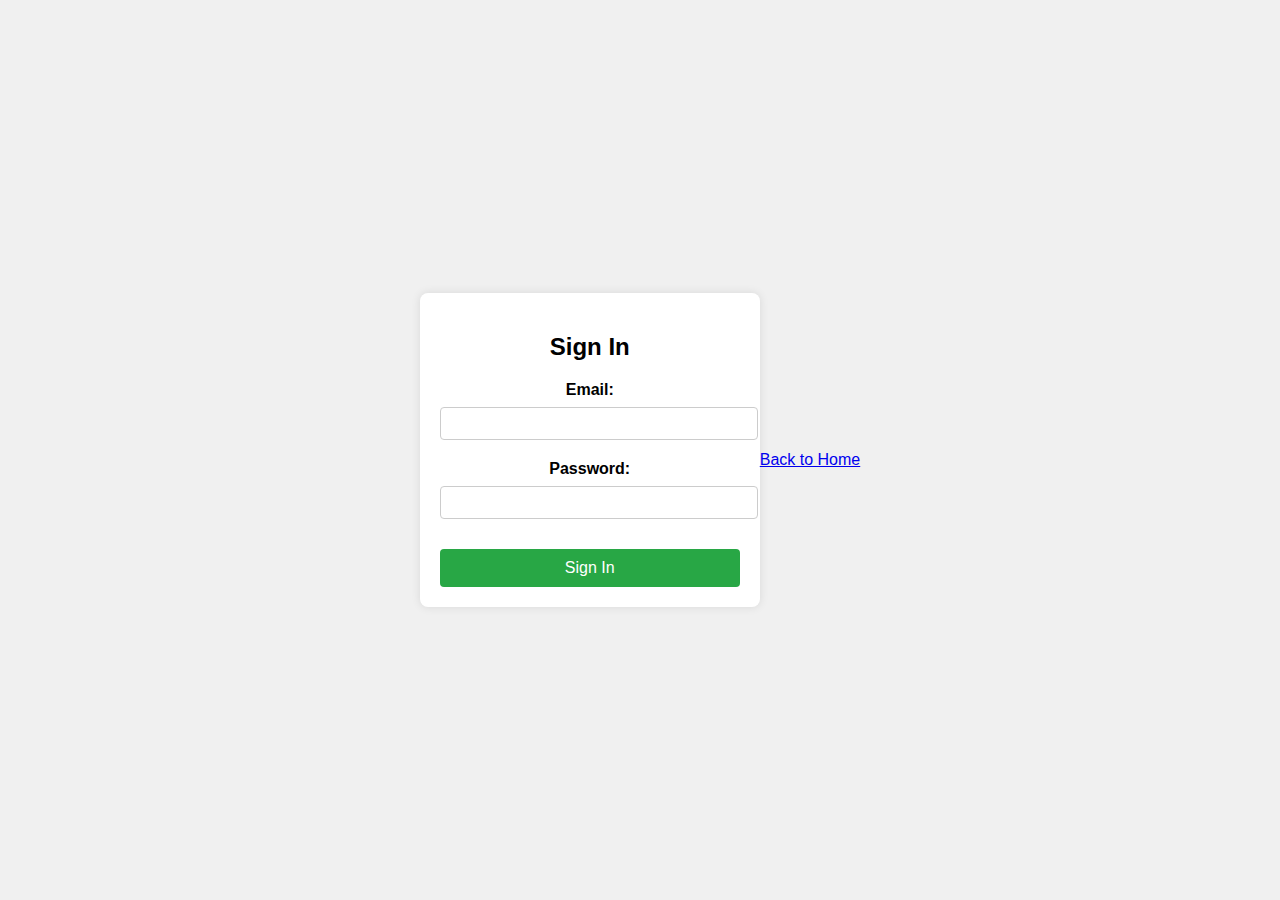
==== F02-SJP/signin.html @ 58deb0ae "Add files via upload" ====
<!DOCTYPE html>
<html lang="en">
<head>
    <meta charset="UTF-8">
    <meta name="viewport" content="width=device-width, initial-scale=1.0">
    <title>Sign In</title>
    <link rel="stylesheet" href="styles.css">
</head>
<body>
    <div class="container">
        <h2>Sign In</h2>
        <div id="errorMessage"></div>
        <form id="signinForm">
            <label for="email">Email:</label>
            <input type="email" id="email" name="email" required>

            <label for="password">Password:</label>
            <input type="password" id="password" name="password" required>

            <button type="submit">Sign In</button>
        </form>
    </div>

    <a href="index.html" style="display: block; margin-top: 20px;">Back to Home</a>


    <script src="signin.js"></script>
</body>
</html>
---- F02-SJP/styles.css ----
body {
    font-family: Arial, sans-serif;
    background-color: #f0f0f0;
    margin: 0;
    padding: 0;
    display: flex;
    justify-content: center;
    align-items: center;
    height: 100vh;
}

.container {
    background-color: #fff;
    padding: 20px;
    border-radius: 8px;
    box-shadow: 0 0 10px rgba(0, 0, 0, 0.1);
    width: 300px;
}

h2 {
    margin-bottom: 20px;
    text-align: center;
}

form label {
    display: block;
    margin-bottom: 8px;
    font-weight: bold;
}

form input {
    width: 100%;
    padding: 8px;
    margin-bottom: 20px;
    border: 1px solid #ccc;
    border-radius: 4px;
}

form button {
    width: 100%;
    padding: 10px;
    background-color: #28a745;
    color: white;
    border: none;
    border-radius: 4px;
    cursor: pointer;
    font-size: 16px;
}

form button:hover {
    background-color: #218838;
}

#errorMessage {
    color: red;
    font-size: 14px;
    margin-bottom: 10px;
    text-align: center;
}

.profile-container {
    text-align: center;
}

.profile-container img {
    border-radius: 50%;
    width: 100px;
    height: 100px;
    margin-bottom: 20px;
}

.profile-container button {
    background-color: #007bff;
    color: white;
    border: none;
    border-radius: 4px;
    cursor: pointer;
    padding: 10px;
    font-size: 16px;
    width: 100%;
}

.profile-container button:hover {
    background-color: #0069d9;
}

.profile-container input {
    display: none;
}

/* Global styles */
body {
    font-family: Arial, sans-serif;
    background-color: #f0f0f0;
    margin: 0;
    padding: 0;
    display: flex;
    justify-content: center;
    align-items: center;
    height: 100vh;
}

/* Container for forms and buttons */
.container {
    background-color: white;
    padding: 20px;
    border-radius: 8px;
    box-shadow: 0 0 10px rgba(0, 0, 0, 0.1);
    width: 300px;
    text-align: center;
}

h2 {
    margin-bottom: 20px;
}

button {
    background-color: #007bff;
    color: white;
    padding: 10px 20px;
    border: none;
    border-radius: 5px;
    cursor: pointer;
    margin-top: 10px;
}

button:hover {
    background-color: #0056b3;
}

#profilePic {
    width: 100px;
    height: 100px;
    border-radius: 50%;
    object-fit: cover;
    margin-bottom: 20px;
}

/* For Landing Page */
.landing-buttons {
    display: flex;
    flex-direction: column;
    gap: 10px;
}
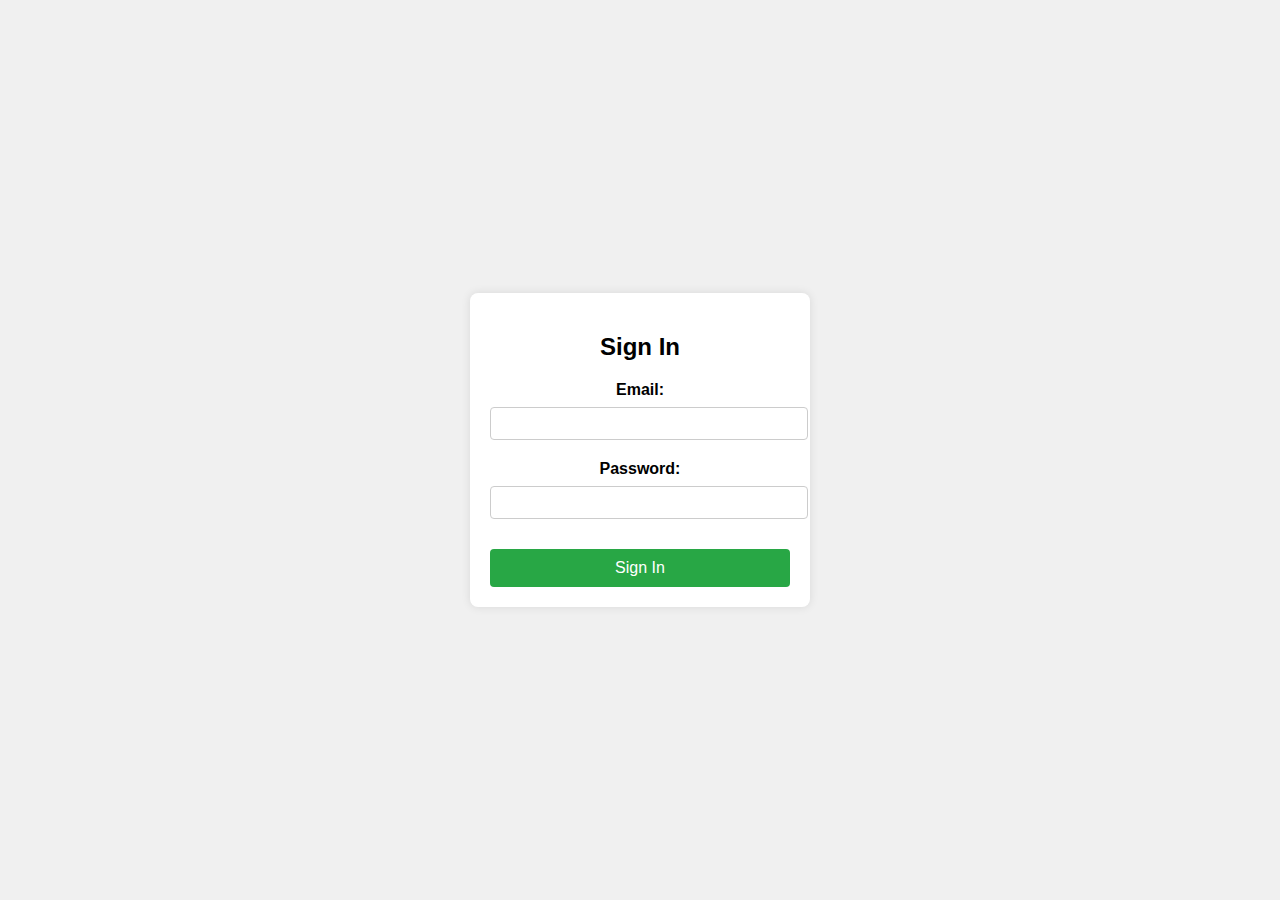
==== commit 33b18cef: "Update signin.html" ====
--- a/F02-SJP/signin.html
+++ b/F02-SJP/signin.html
@@ -21,9 +21,6 @@
         </form>
     </div>
 
-    <a href="index.html" style="display: block; margin-top: 20px;">Back to Home</a>
-
-
     <script src="signin.js"></script>
 </body>
 </html>
